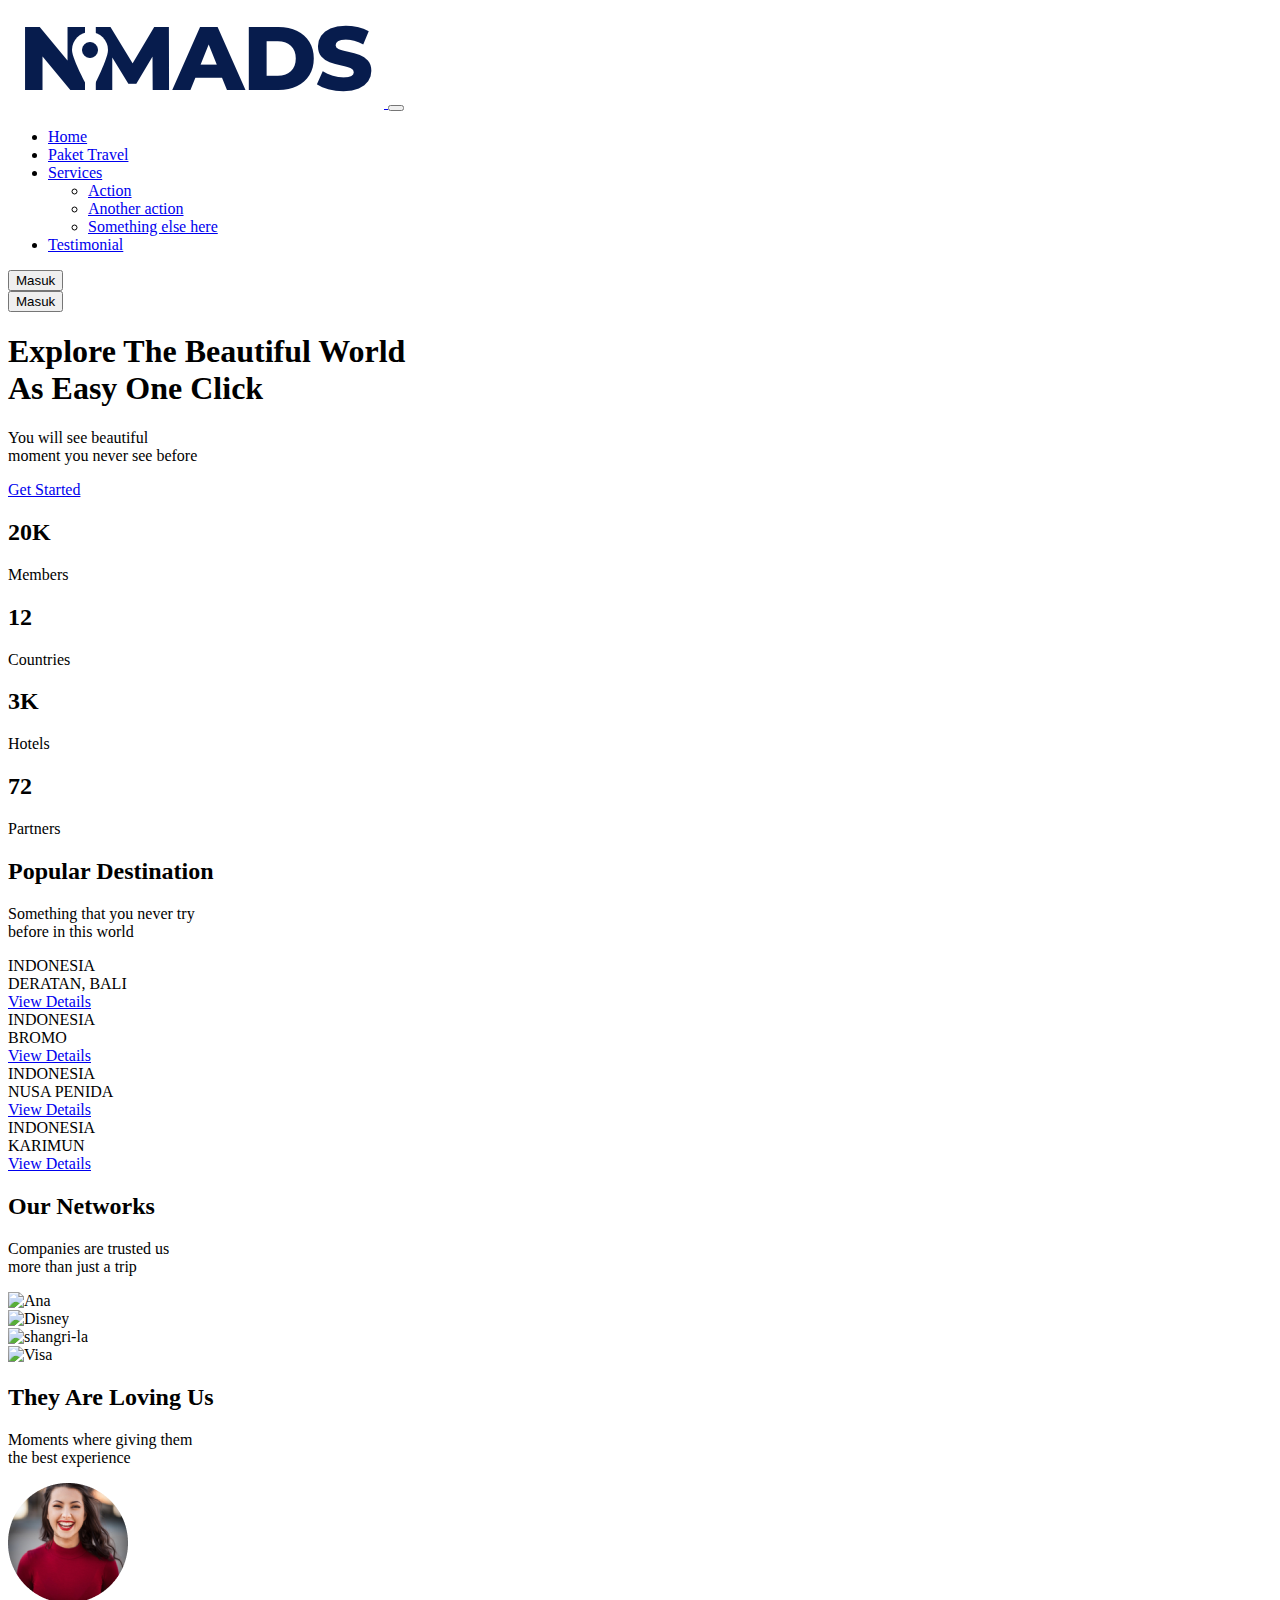
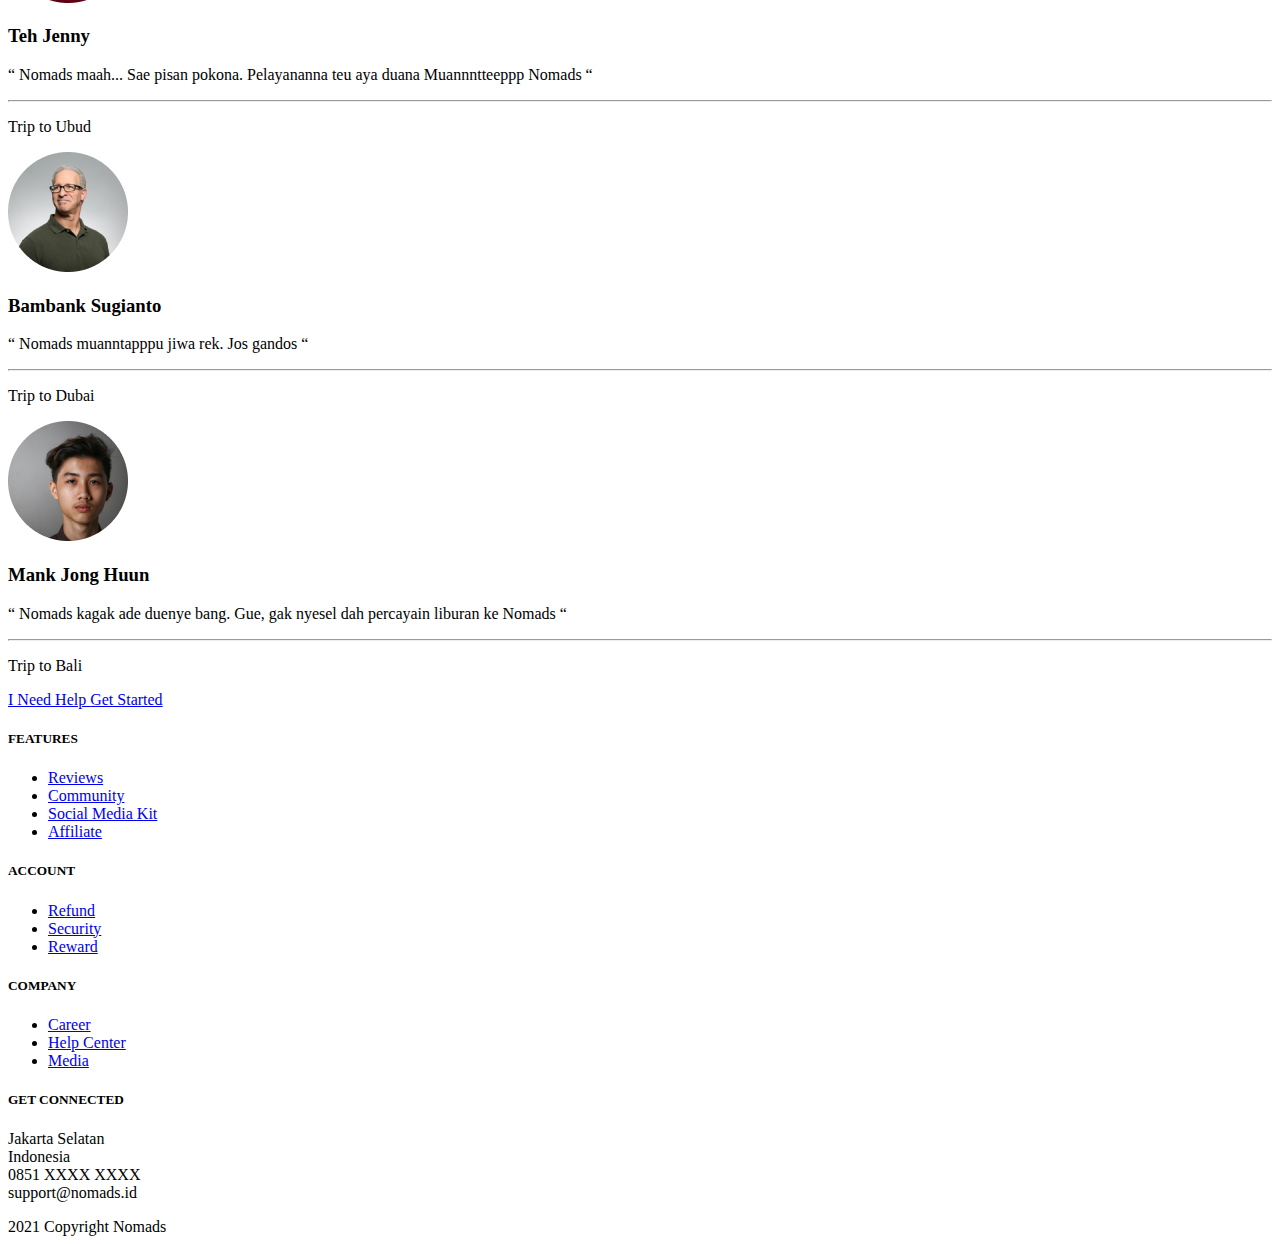
==== index.html @ 2f160909 "first commit" ====
<!doctype html>
<html lang="en">

<head>
    <!-- Required meta tags -->
    <meta charset="utf-8">
    <meta name="keywords" content="Nomads, Travel">
    <meta name="description" content="Explore The Beautiful World As Easy One Click">
    <meta name="author" content="Tarmuji">
    <meta name="viewport" content="width=device-width, initial-scale=1">


    <!-- Bootstrap CSS -->
    <link href="https://cdn.jsdelivr.net/npm/bootstrap@5.1.3/dist/css/bootstrap.min.css" rel="stylesheet"
        integrity="sha384-1BmE4kWBq78iYhFldvKuhfTAU6auU8tT94WrHftjDbrCEXSU1oBoqyl2QvZ6jIW3" crossorigin="anonymous">

    <!-- Fonts CDN -->
    <!-- Assistant -->
    <link rel="preconnect" href="https://fonts.googleapis.com">
    <link rel="preconnect" href="https://fonts.gstatic.com" crossorigin>
    <link href="https://fonts.googleapis.com/css2?family=Assistant:wght@300;400;500;600;700&display=swap"
        rel="stylesheet">
    <!-- For Using -->
    <!-- font-family: 'Assistant', sans-serif; -->
    <!-- End of Assistant -->

    <!-- Playfair Display -->
    <link rel="preconnect" href="https://fonts.googleapis.com">
    <link rel="preconnect" href="https://fonts.gstatic.com" crossorigin>
    <link href="https://fonts.googleapis.com/css2?family=Playfair+Display:wght@700&display=swap" rel="stylesheet">
    <!-- For Using -->
    <!-- font-family: 'Playfair Display', serif; -->
    <!-- End of Playfair -->

    <!-- CSS Independent -->
    <link rel="stylesheet" href="/frontend/styles/main.css">
    <title>Nomads</title>
</head>

<body>
    <!-- Navbar -->
    <nav class="container">
        <div class="row">
            <div class="col-12 navbar navbar-expand-lg navbar-light bg-white">
                <a class="navbar-brand" href="#">
                    <img src="images/logo.png" alt="Nomads" class="d-inline-block align-text-top">
                </a>
                <button class="navbar-toggler" type="button" data-bs-toggle="collapse" data-bs-target="#navbarNav"
                    aria-controls="navbarNav" aria-expanded="false" aria-label="Toggle navigation">
                    <span class="navbar-toggler-icon"></span>
                </button>
                <div class="collapse navbar-collapse" id="navbarNav">
                    <ul class="navbar-nav ms-auto me-3">
                        <li class="nav-item mx-md-2">
                            <a class="nav-link active" aria-current="page" href="index.html">Home</a>
                        </li>
                        <li class="nav-item mx-md-2">
                            <a class="nav-link" href="#">Paket Travel</a>
                        </li>
                        <li class="nav-item dropdown mx-md-2">
                            <a class="nav-link dropdown-toggle" href="#" id="navbarLightDropdownMenuLink" role="button"
                                data-bs-toggle="dropdown" aria-expanded="false">
                                Services
                            </a>
                            <ul class="dropdown-menu dropdown-menu-light" aria-labelledby="navbarLightDropdownMenuLink">
                                <li><a class="dropdown-item" href="#">Action</a></li>
                                <li><a class="dropdown-item" href="#">Another action</a></li>
                                <li><a class="dropdown-item" href="#">Something else here</a></li>
                            </ul>
                        </li>
                        <li class="nav-item mx-md-2">
                            <a class="nav-link" href="#">Testimonial</a>
                        </li>
                    </ul>
                    <!-- Mobile Button -->
                    <form class="form-inline d-md-block d-lg-none">
                        <button class="btn btn-login my-2 my-md-0 mx-md-2">
                            Masuk
                        </button>
                    </form>
                    <!-- Desktop Button -->
                    <form class="form-inline my-2 my-lg-0 d-none d-lg-block">
                        <button class="btn btn-login btn-navbar-right my-2 my-sm-0 px-4">
                            Masuk
                        </button>
                    </form>

                </div>
            </div>
        </div>
    </nav>
    <!-- End NavBar -->

    <!-- Hero -->
    <header class="text-center">
        <h1>
            Explore The Beautiful World
            <br>
            As Easy One Click
        </h1>
        <p class="mt-3">
            You will see beautiful
            <br>
            moment you never see before
        </p>
        <a href="#" class="btn btn-get-started px-4 mt-4">Get Started</a>
    </header>
    <!-- End Hero -->

    <!-- Main Contents -->
    <!-- Statistics -->
    <main>
        <div class="container">
            <section class="section-statistics row d-flex justify-content-center" id="stats">
                <div class="col-md-8 col-12 stats-detail d-flex justify-content-evenly align-items-center flex-row">
                    <div class="text-left">
                        <h2>20K</h2>
                        <p>Members</p>
                    </div>
                    <div class="text-left">
                        <h2>12</h2>
                        <p>Countries</p>
                    </div>
                    <div class="text-left">
                        <h2>3K</h2>
                        <p>Hotels</p>
                    </div>
                    <div class="text-left">
                        <h2>72</h2>
                        <p>Partners</p>
                    </div>


                </div>
            </section>
        </div>
        <!-- End of Statistics Section -->

        <!-- Popular Destination -->
        <section class="section-popular" id="popular">
            <div class="container">
                <div class="row">
                    <div class="col-12 text-center section-popular-heading">
                        <h2>Popular Destination</h2>
                        <p>Something that you never try
                            <br>
                            before in this world
                        </p>
                    </div>
                </div>
            </div>
        </section>

        <section class="section-popular-content">
            <div class="container">
                <div class="row section-popular-items d-flex justify-content-center">
                    <div class="col-lg-3 col-md-4 col-sm-6">
                        <div class="card-item d-flex flex-column align-items-between text-center"
                            style="background-image: url(/frontend/images/deratan.jpg); background-position: center;">
                            <div class="travel-country text-uppercase">INDONESIA</div>
                            <div class="travel-location  text-uppercase">DERATAN, BALI</div>
                            <div class="travel-button mt-auto rounded-1">
                                <a href="#" class="btn btn-travel-details px-4">
                                    View Details
                                </a>
                            </div>
                        </div>
                    </div>
                    <div class="col-lg-3 col-md-4 col-sm-6">
                        <div class="card-item d-flex flex-column align-items-between text-center"
                            style="background-image: url(/frontend/images/bromo.jpg); background-position: center;">
                            <div class="travel-country text-uppercase">INDONESIA</div>
                            <div class="travel-location  text-uppercase">BROMO</div>
                            <div class="travel-button mt-auto rounded-1">
                                <a href="#" class="btn btn-travel-details px-4">
                                    View Details
                                </a>
                            </div>
                        </div>
                    </div>
                    <div class="col-lg-3 col-md-4 col-sm-6">
                        <div class="card-item d-flex flex-column align-items-between text-center" style="background-image: url(/frontend/images/nusa-penida.jpg); background-position:
                            center;">
                            <div class="travel-country text-uppercase">INDONESIA</div>
                            <div class="travel-location  text-uppercase">NUSA PENIDA</div>
                            <div class="travel-button mt-auto rounded-1">
                                <a href="#" class="btn btn-travel-details px-4">
                                    View Details
                                </a>
                            </div>
                        </div>
                    </div>
                    <div class="col-lg-3 col-md-4 col-sm-6">
                        <div class="card-item d-flex flex-column align-items-between text-center"
                            style="background-image: url(/frontend/images/karimun.jpg); background-position: center;">
                            <div class="travel-country text-uppercase">INDONESIA</div>
                            <div class="travel-location  text-uppercase">KARIMUN</div>
                            <div class="travel-button mt-auto rounded-1">
                                <a href="#" class="btn btn-travel-details px-4">
                                    View Details
                                </a>
                            </div>
                        </div>
                    </div>
                </div>
            </div>
        </section>
        <!-- End of Popular Destination -->

        <!-- Our Networks -->
        <section class="section-networks" id="networks">
            <div class="container">
                <div class="row">
                    <div class="d-flex align-items-center flex-wrap">
                        <div class="col-md-4 text-center text-md-start col-12">
                            <h2>Our Networks</h2>
                            <p>Companies are trusted us
                                <br>
                                more than just a trip</p>
                        </div>
                        <div class="col-md-8">
                            <div class="row">
                                <div class="col-md-3 col-sm-6 col-6 image-fluid">
                                    <img src="/frontend/images/ana.png" alt="Ana">
                                </div>
                                <div class="col-md-3 col-sm-6 col-6 image-fluid">
                                    <img src="/frontend/images/disney.png" alt="Disney">
                                </div>
                                <div class="col-md-3 col-sm-6 col-6 image-fluid">
                                    <img src="/frontend/images/shangri-la.png" alt="shangri-la">
                                </div>
                                <div class="col-md-3 col-sm-6 col-6 image-fluid">
                                    <img src="/frontend/images/visa.png" alt="Visa">
                                </div>
                            </div>

                        </div>

                    </div>
                </div>
            </div>
        </section>
        <!-- End of Our Networks -->

        <!-- Testimonial -->
        <section class="section-testimonial-heading" id="testimonialHeading">
            <div class="container">
                <div class="row">
                    <div class="col-12 text-center">
                        <h2>They Are Loving Us</h2>
                        <p>Moments where giving them
                            <br>
                            the best experience
                        </p>
                    </div>
                </div>
            </div>
        </section>

        <section class="section-testimonial-content" id="testimonialContent">
            <div class="container">
                <div class="row justify-content-center">
                    <div class="col-sm-6 col-md-6 col-lg-4">
                        <div class="card card-testimonial text-center">
                            <div class="testimonial-content">

                                <img src="images/teh-jenny.png" alt="User" class="mb-4 rounded-circle">
                                <h3 class="mb-4">Teh Jenny</h3>
                                <p class="testimonial">
                                    “ Nomads maah... Sae pisan pokona. Pelayananna teu aya duana Muannntteeppp Nomads “
                                </p>
                            </div>
                            <hr>
                            <p class="trip-to mt-2">
                                Trip to Ubud
                            </p>
                        </div>
                    </div>
                    <div class="col-sm-6 col-md-6 col-lg-4">
                        <div class="card card-testimonial text-center">
                            <div class="testimonial-content">
                                <img src="images/sugianto.png" alt="User" class="mb-4 rounded-circle">
                                <h3 class="mb-4">Bambank Sugianto</h3>
                                <p class="testimonial">
                                    “ Nomads muanntapppu jiwa rek. Jos gandos “
                                </p>
                            </div>
                            <hr>
                            <p class="trip-to mt-2">
                                Trip to Dubai
                            </p>
                        </div>
                    </div>
                    <div class="col-sm-6 col-md-6 col-lg-4">
                        <div class="card card-testimonial text-center">
                            <div class="testimonial-content">
                                <img src="images/jong-huun.png" alt="User" class="mb-4 rounded-circle">
                                <h3 class="mb-4">Mank Jong Huun</h3>
                                <p class="testimonial">
                                    “ Nomads kagak ade duenye bang. Gue, gak nyesel dah percayain liburan ke Nomads “
                                </p>
                            </div>
                            <hr>
                            <p class="trip-to mt-2">
                                Trip to Bali
                            </p>
                        </div>
                    </div>
                </div>
            </div>

            <div class="container">
                <div class="row">
                    <div class="col-12 text-center">
                        <a href="#" class="btn btn-need-help px-4 mt-4 mx-1">
                            I Need Help
                        </a>
                        <a href="#" class="btn btn-get-started px-4 mt-4 mx-1">
                            Get Started
                        </a>
                    </div>
                </div>
            </div>

        </section>
        <!-- End of Testimonial -->
    </main>

    <!-- Footer -->
    <footer class="section-footer mt-5 mb-4">
        <div class="container border-top pt-5 pb-5">
            <div class="row justify-content-center">
                <div class="col-12">
                    <div class="row">
                        <div class="col-lg-3 col-md-6 col-6">
                            <h5>FEATURES</h5>
                            <ul class="list-unstyled">
                                <li><a href="#">Reviews</a></li>
                                <li><a href="#">Community</a></li>
                                <li><a href="#">Social Media Kit</a></li>
                                <li><a href="#">Affiliate</a></li>
                            </ul>
                        </div>
                        <div class="col-lg-3 col-md-6 col-6">
                            <h5>ACCOUNT</h5>
                            <ul class="list-unstyled">
                                <li><a href="#">Refund</a></li>
                                <li><a href="#">Security</a></li>
                                <li><a href="#">Reward</a></li>
                            </ul>
                        </div>
                        <div class="col-lg-3 col-md-6 col-6">
                            <h5>COMPANY</h5>
                            <ul class="list-unstyled">
                                <li><a href="#">Career</a></li>
                                <li><a href="#">Help Center</a></li>
                                <li><a href="#">Media</a></li>
                            </ul>
                        </div>
                        <div class="col-lg-3 col-md-6 col-6">
                            <h5>GET CONNECTED</h5>
                            <p>
                                Jakarta Selatan
                                <br>
                                Indonesia
                                <br>
                                0851 XXXX XXXX
                                <br>
                                support@nomads.id
                            </p>
                        </div>
                    </div>
                </div>
            </div>
        </div>

        <div class="container">
            <div class="row border-top justify-content-center pt-4">
                <div class="col-12 text-gray-500 font-weight-light text-center">
                    2021 Copyright Nomads
                </div>
            </div>
        </div>
    </footer>
    <!-- End of Footer -->







    <!-- Optional JavaScript; choose one of the two! -->
    <script type="text/javascript" src="/frontend/libraries/retina-1.3.0/retina.js"></script>

    <!-- Option 1: Bootstrap Bundle with Popper -->
    <script src="https://cdn.jsdelivr.net/npm/bootstrap@5.1.3/dist/js/bootstrap.bundle.min.js"
        integrity="sha384-ka7Sk0Gln4gmtz2MlQnikT1wXgYsOg+OMhuP+IlRH9sENBO0LRn5q+8nbTov4+1p" crossorigin="anonymous">
    </script>
</body>

</html>
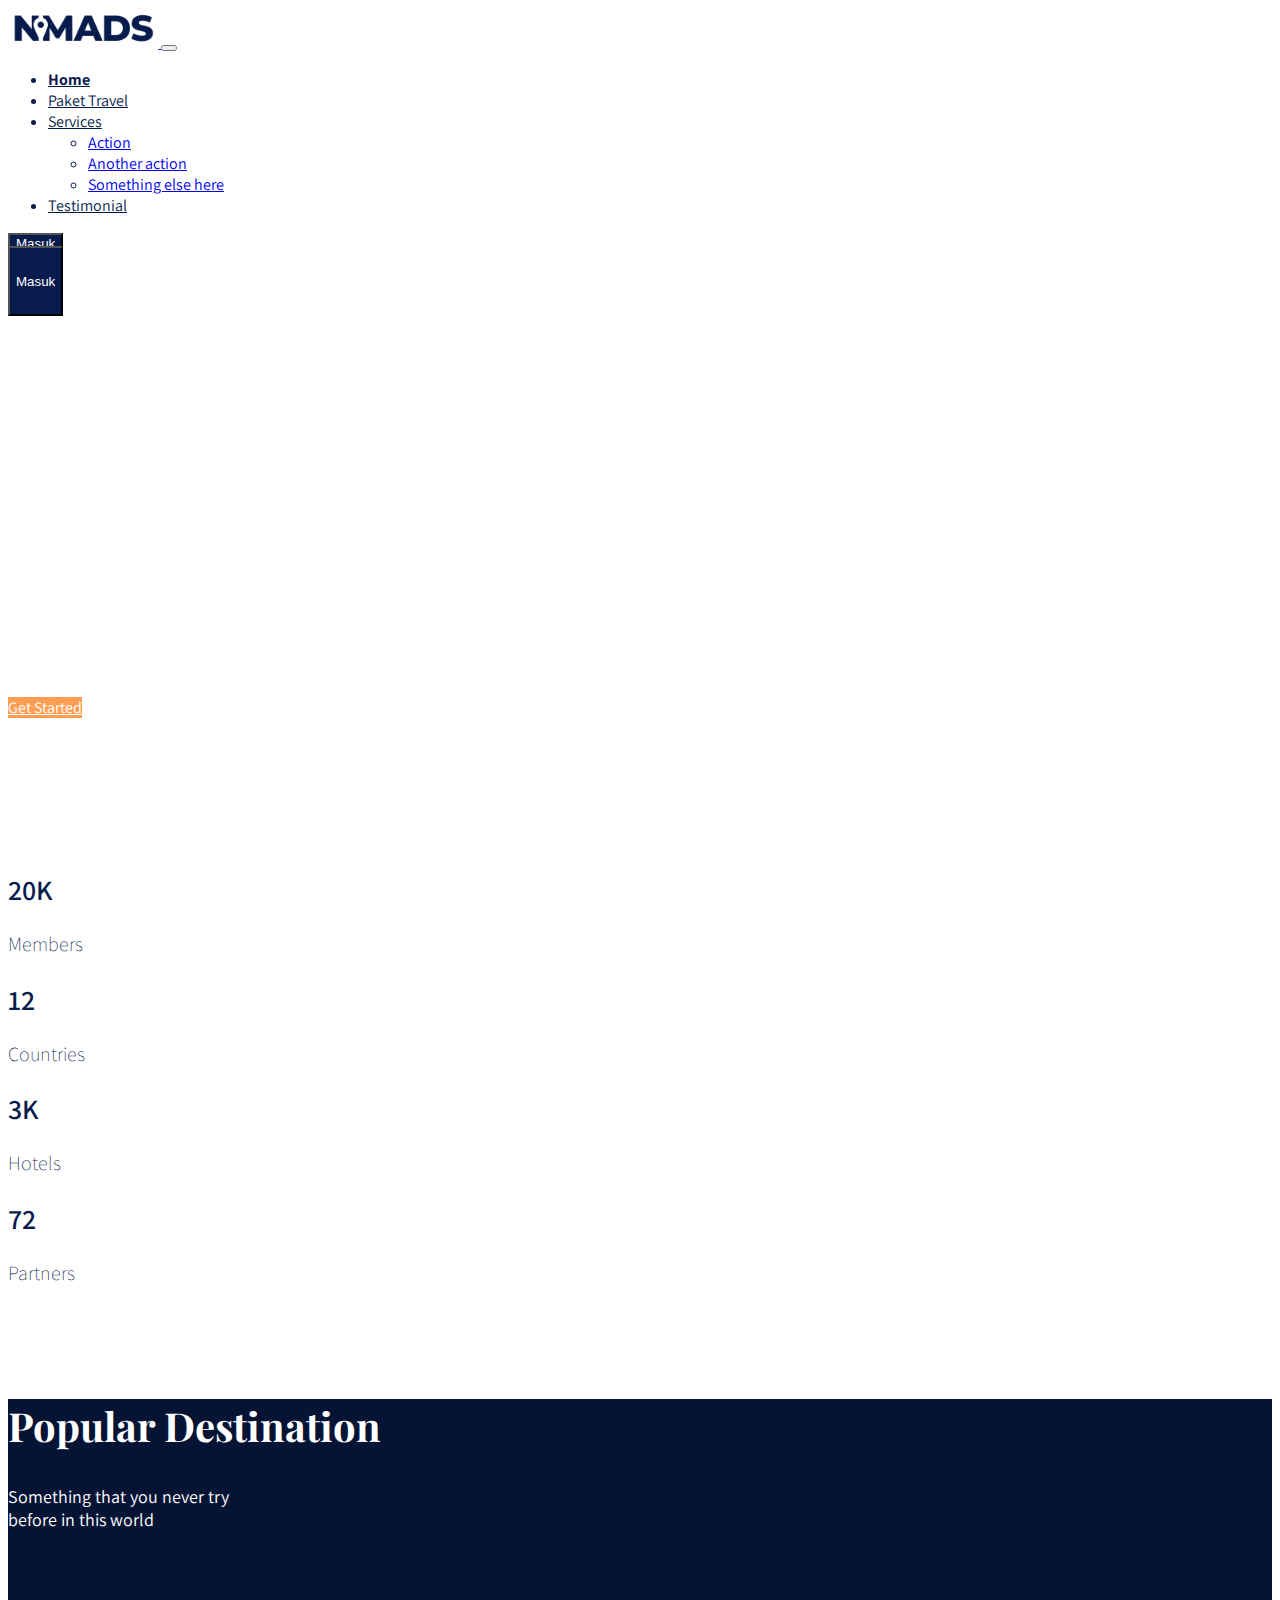
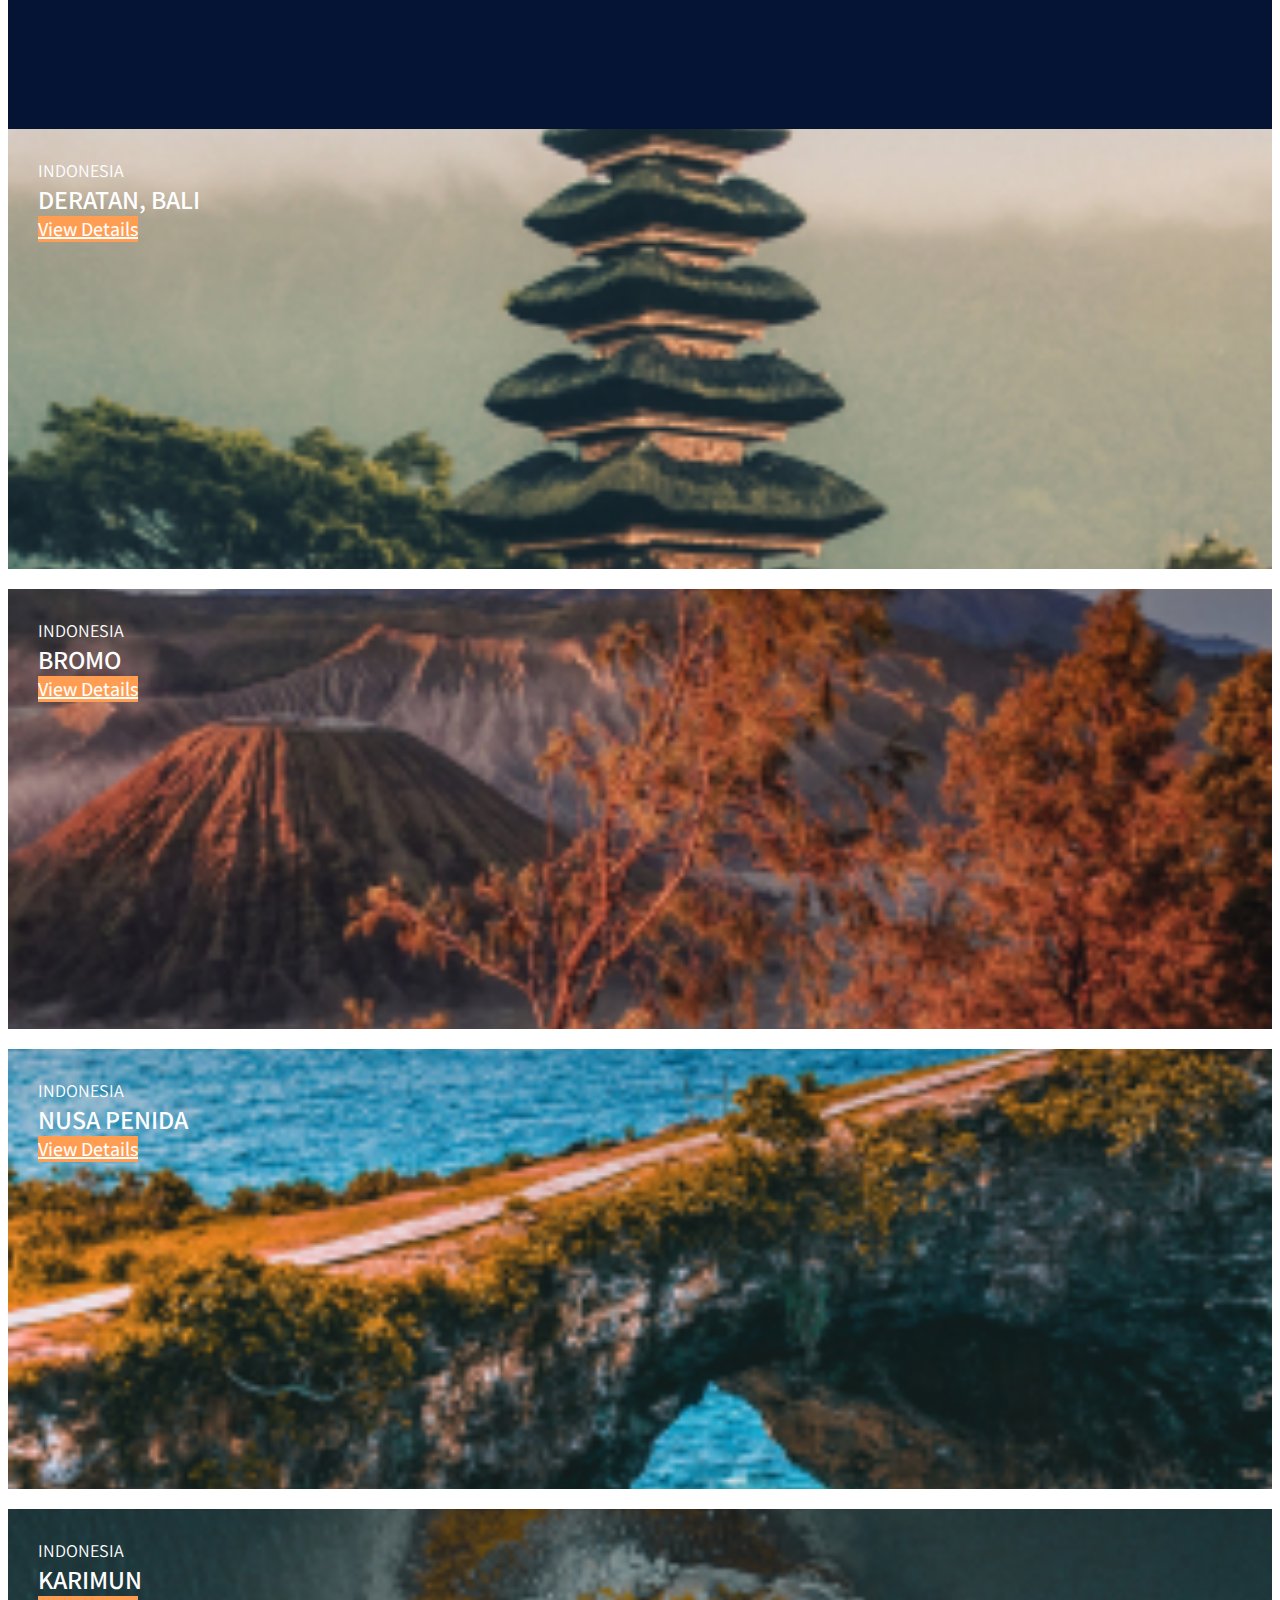
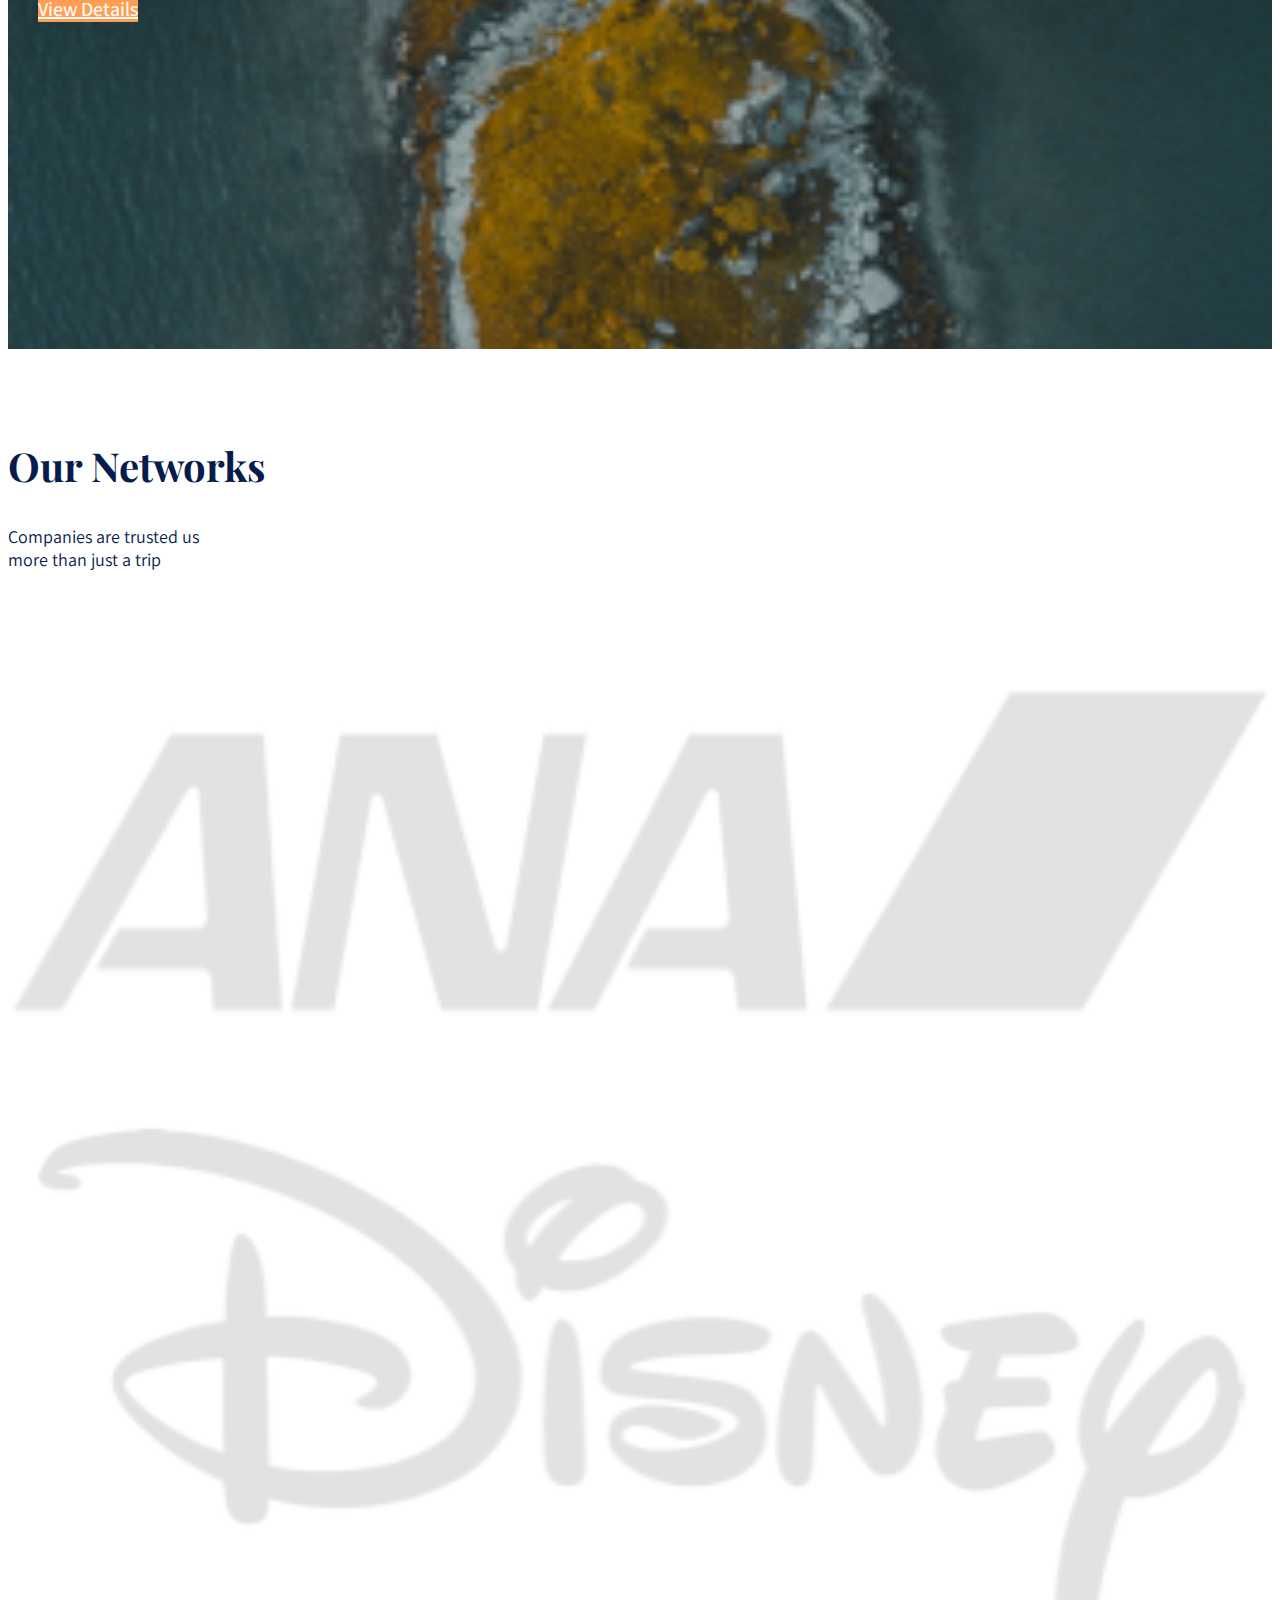
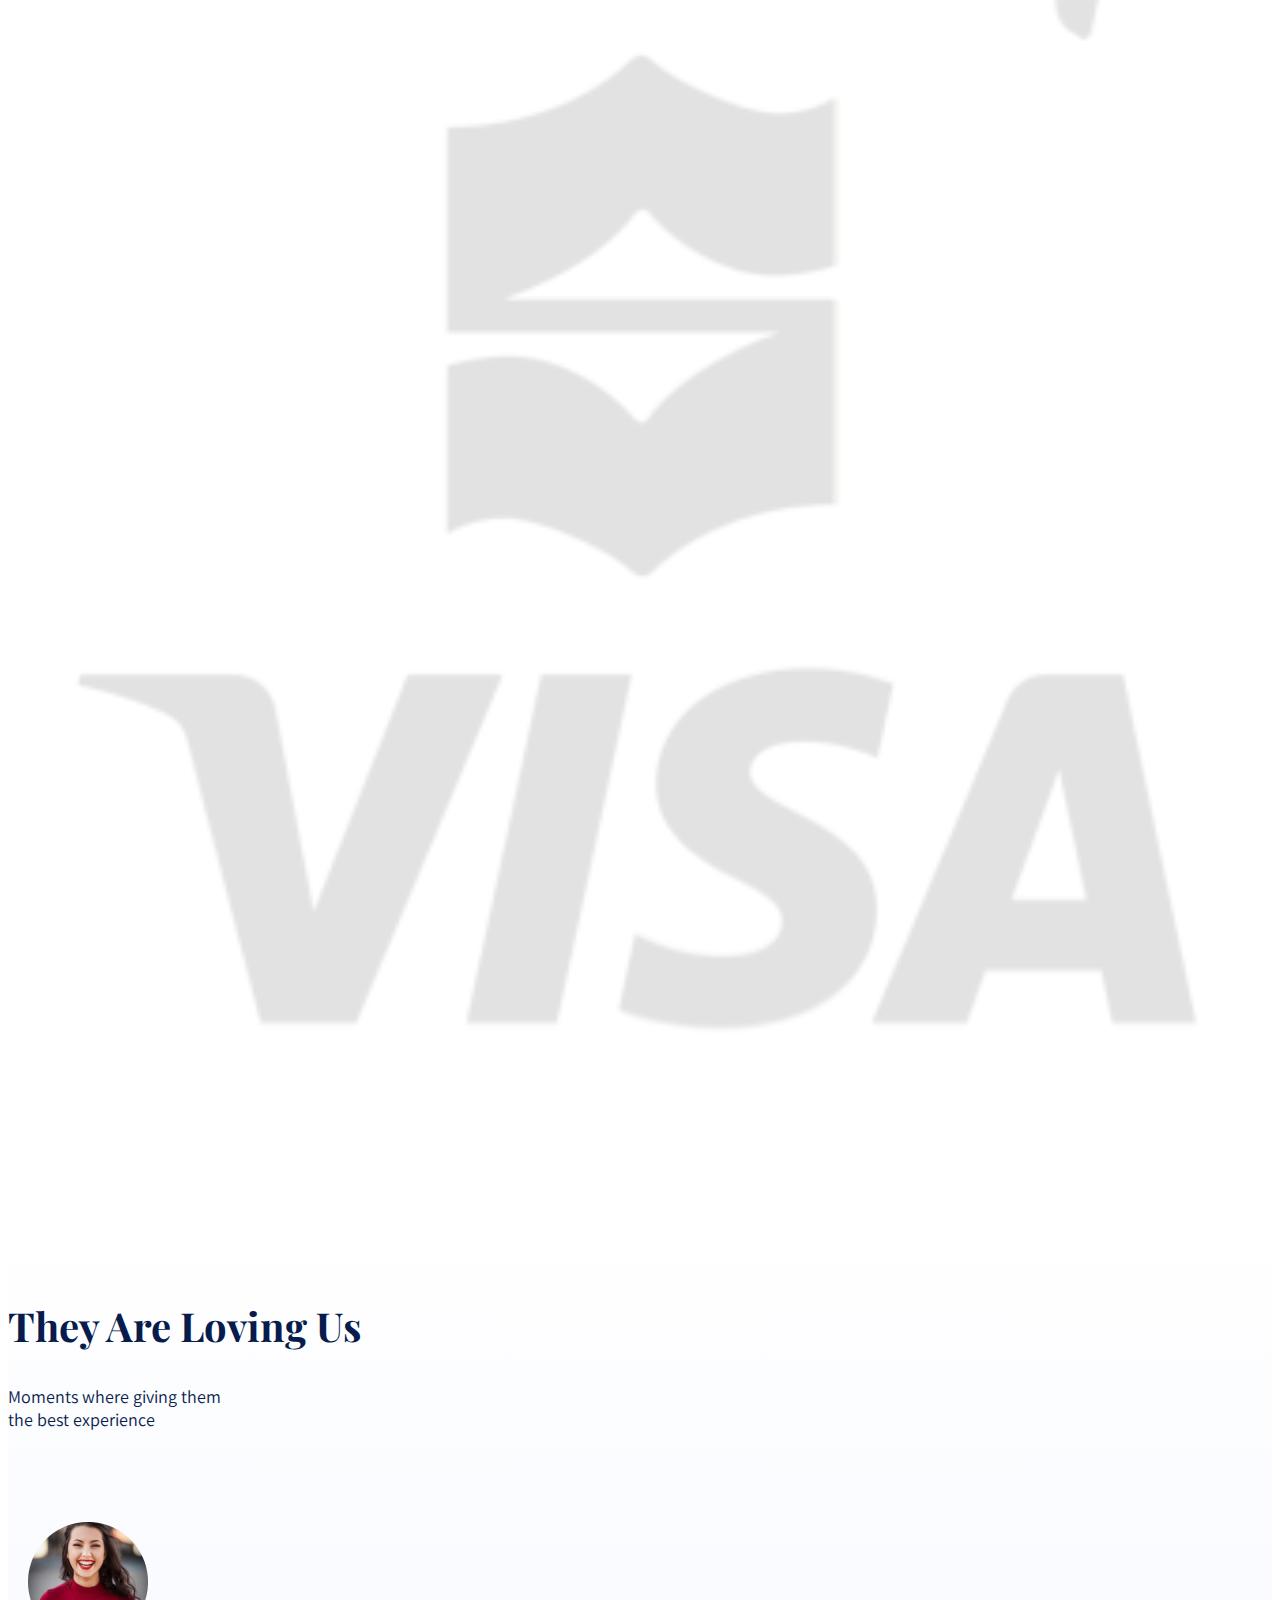
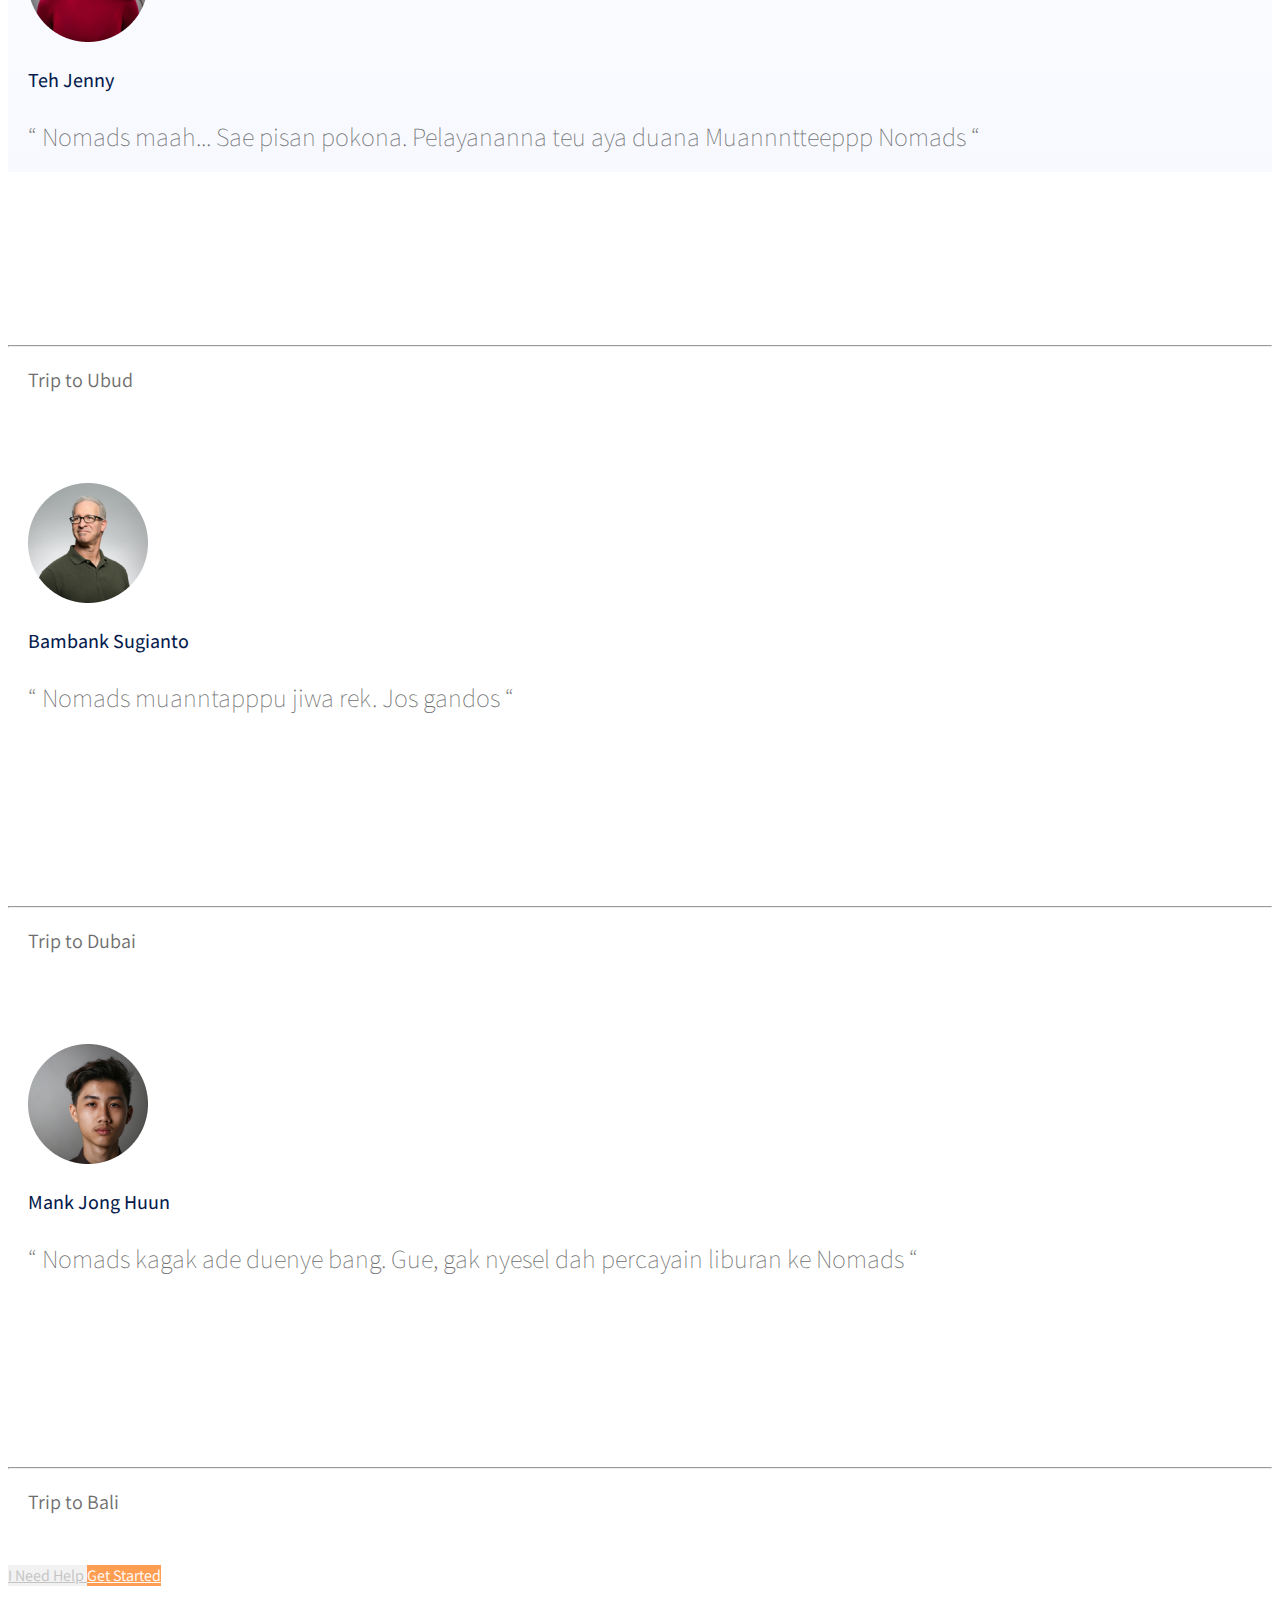
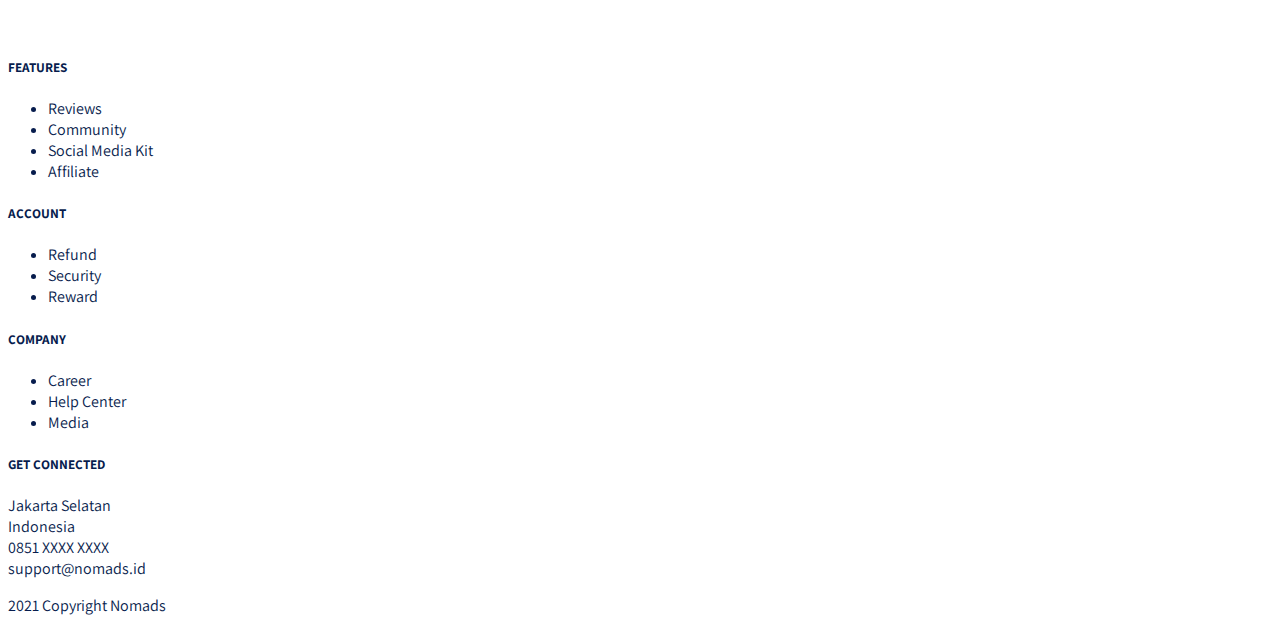
==== commit 033c87f1: "fix diretory" ====
--- a/index.html
+++ b/index.html
@@ -33,7 +33,7 @@
     <!-- End of Playfair -->
 
     <!-- CSS Independent -->
-    <link rel="stylesheet" href="/frontend/styles/main.css">
+    <link rel="stylesheet" href="styles/main.css">
     <title>Nomads</title>
 </head>
 
@@ -156,7 +156,7 @@
                 <div class="row section-popular-items d-flex justify-content-center">
                     <div class="col-lg-3 col-md-4 col-sm-6">
                         <div class="card-item d-flex flex-column align-items-between text-center"
-                            style="background-image: url(/frontend/images/deratan.jpg); background-position: center;">
+                            style="background-image: url(images/deratan.jpg); background-position: center;">
                             <div class="travel-country text-uppercase">INDONESIA</div>
                             <div class="travel-location  text-uppercase">DERATAN, BALI</div>
                             <div class="travel-button mt-auto rounded-1">
@@ -168,7 +168,7 @@
                     </div>
                     <div class="col-lg-3 col-md-4 col-sm-6">
                         <div class="card-item d-flex flex-column align-items-between text-center"
-                            style="background-image: url(/frontend/images/bromo.jpg); background-position: center;">
+                            style="background-image: url(images/bromo.jpg); background-position: center;">
                             <div class="travel-country text-uppercase">INDONESIA</div>
                             <div class="travel-location  text-uppercase">BROMO</div>
                             <div class="travel-button mt-auto rounded-1">
@@ -179,7 +179,7 @@
                         </div>
                     </div>
                     <div class="col-lg-3 col-md-4 col-sm-6">
-                        <div class="card-item d-flex flex-column align-items-between text-center" style="background-image: url(/frontend/images/nusa-penida.jpg); background-position:
+                        <div class="card-item d-flex flex-column align-items-between text-center" style="background-image: url(images/nusa-penida.jpg); background-position:
                             center;">
                             <div class="travel-country text-uppercase">INDONESIA</div>
                             <div class="travel-location  text-uppercase">NUSA PENIDA</div>
@@ -192,7 +192,7 @@
                     </div>
                     <div class="col-lg-3 col-md-4 col-sm-6">
                         <div class="card-item d-flex flex-column align-items-between text-center"
-                            style="background-image: url(/frontend/images/karimun.jpg); background-position: center;">
+                            style="background-image: url(images/karimun.jpg); background-position: center;">
                             <div class="travel-country text-uppercase">INDONESIA</div>
                             <div class="travel-location  text-uppercase">KARIMUN</div>
                             <div class="travel-button mt-auto rounded-1">
@@ -221,16 +221,16 @@
                         <div class="col-md-8">
                             <div class="row">
                                 <div class="col-md-3 col-sm-6 col-6 image-fluid">
-                                    <img src="/frontend/images/ana.png" alt="Ana">
+                                    <img src="images/ana.png" alt="Ana">
                                 </div>
                                 <div class="col-md-3 col-sm-6 col-6 image-fluid">
-                                    <img src="/frontend/images/disney.png" alt="Disney">
+                                    <img src="images/disney.png" alt="Disney">
                                 </div>
                                 <div class="col-md-3 col-sm-6 col-6 image-fluid">
-                                    <img src="/frontend/images/shangri-la.png" alt="shangri-la">
+                                    <img src="images/shangri-la.png" alt="shangri-la">
                                 </div>
                                 <div class="col-md-3 col-sm-6 col-6 image-fluid">
-                                    <img src="/frontend/images/visa.png" alt="Visa">
+                                    <img src="images/visa.png" alt="Visa">
                                 </div>
                             </div>
 
@@ -391,7 +391,7 @@
 
 
     <!-- Optional JavaScript; choose one of the two! -->
-    <script type="text/javascript" src="/frontend/libraries/retina-1.3.0/retina.js"></script>
+    <script type="text/javascript" src="libraries/retina-1.3.0/retina.js"></script>
 
     <!-- Option 1: Bootstrap Bundle with Popper -->
     <script src="https://cdn.jsdelivr.net/npm/bootstrap@5.1.3/dist/js/bootstrap.bundle.min.js"
--- a/styles/main.css
+++ b/styles/main.css
@@ -0,0 +1,247 @@
+body {
+  background-color: #fff;
+  font-family: "Assistant", sans-serif;
+  color: #071C4D;
+}
+
+.navbar-brand img {
+  max-height: 40px;
+}
+
+.navbar-light .navbar-nav .nav-link {
+  color: #071C4D;
+}
+
+.navbar-light .navbar-nav .nav-link.active {
+  font-weight: bold;
+  color: #071C4D !important;
+}
+
+.btn-login {
+  background-color: #071C4D;
+  color: #fff;
+}
+
+.btn-login:hover {
+  background-color: #0f2f7a;
+  color: #fff;
+}
+
+.btn-navbar-right {
+  margin-top: -8px !important;
+  margin-bottom: -8px !important;
+  margin-right: -26px !important;
+  height: 70px;
+  border-radius: 0;
+}
+
+header {
+  padding-top: 180px;
+  padding-bottom: 165px;
+  width: 100%;
+  background-image: url(/frontend/images/hero-bg.jpg);
+  background-size: cover;
+  margin-top: -70px;
+}
+
+header h1,
+header p {
+  color: #fff;
+}
+
+header h1 {
+  font-family: "Playfair Display", serif;
+  font-weight: bold;
+  font-size: 50px;
+}
+
+header p {
+  font-size: 22px;
+}
+
+header .btn-get-started {
+  background-color: #FF9E53;
+  color: #fff;
+}
+
+header .btn-get-started:hover {
+  background-color: #ffb074;
+  color: #fff;
+}
+
+.section-statistics {
+  margin-top: -50px;
+}
+
+.section-statistics .stats-detail {
+  padding: 15px 0;
+  background-color: #fff;
+}
+
+.section-statistics h2 {
+  font-weight: 600;
+  font-size: 28px;
+}
+
+.section-statistics p {
+  font-size: 20px;
+  font-weight: lighter;
+  margin-bottom: 0;
+}
+
+.section-popular {
+  min-height: 540px;
+  background-color: #051334;
+  margin-top: -52px;
+  margin-bottom: -230px;
+}
+
+.section-popular .section-popular-heading {
+  margin-top: 150px;
+}
+
+.section-popular .section-popular-heading h2,
+.section-popular .section-popular-heading p {
+  color: #fff;
+}
+
+.section-popular .section-popular-heading h2 {
+  font-family: "Playfair Display", serif;
+  font-weight: bold;
+  font-size: 40px;
+}
+
+.section-popular .section-popular-heading p {
+  font-size: 18px;
+}
+
+.section-popular-content .section-popular-items .card-item {
+  min-height: 380px;
+  color: #fff;
+  padding: 30px;
+  background-size: cover;
+  margin-top: 20px;
+}
+
+.section-popular-content .section-popular-items .card-item .travel-country {
+  font-size: 18px;
+}
+
+.section-popular-content .section-popular-items .card-item .travel-location {
+  font-size: 26px;
+  font-weight: 600;
+}
+
+.section-popular-content .section-popular-items .card-item .travel-button a.btn-travel-details {
+  color: #fff;
+  font-size: 20px;
+  font-weight: 500;
+  background-color: #FF9E53;
+}
+
+.section-popular-content .section-popular-items .card-item .travel-button a.btn-travel-details:hover {
+  background-color: #ffb074;
+  color: #fff;
+}
+
+.section-networks {
+  margin: 90px 0 100px;
+}
+
+.section-networks .container .row h2 {
+  font-family: "Playfair Display", serif !important;
+  font-weight: bold;
+  font-size: 40px;
+}
+
+.section-networks .container .row p {
+  margin-top: 14px;
+  font-size: 18px;
+}
+
+.section-networks .container .row img {
+  width: 100%;
+}
+
+.section-testimonial-heading {
+  background: -webkit-gradient(linear, left top, left bottom, from(#fff), to(#f7f9ff));
+  background: linear-gradient(#fff 0%, #f7f9ff 100%);
+  padding-top: 50px;
+  min-height: 506px;
+}
+
+.section-testimonial-heading h2 {
+  font-family: "Playfair Display", serif !important;
+  font-weight: bold;
+  font-size: 40px;
+}
+
+.section-testimonial-heading p {
+  font-size: 18px;
+}
+
+.section-testimonial-content {
+  margin-top: -290px;
+  padding-bottom: 50px;
+}
+
+.section-testimonial-content .card-testimonial {
+  padding: 40px 20px 10px;
+  border-radius: 11px;
+  margin-bottom: 20px;
+}
+
+.section-testimonial-content .card-testimonial .testimonial-content {
+  min-height: 380px;
+}
+
+.section-testimonial-content .card-testimonial h3 {
+  font-size: 20px;
+  font-weight: 500;
+}
+
+.section-testimonial-content .card-testimonial p.testimonial {
+  font-weight: lighter;
+  font-size: 26px;
+  min-height: 200px;
+  color: #6E6E6E;
+}
+
+.section-testimonial-content .card-testimonial p.trip-to {
+  color: #6e6e6e;
+  font-size: 20px;
+  font-weight: normal;
+}
+
+.section-testimonial-content .card-testimonial hr {
+  margin: 0 -20px;
+}
+
+.section-testimonial-content .btn-get-started {
+  background-color: #FF9E53;
+  color: #fff;
+}
+
+.section-testimonial-content .btn-get-started:hover {
+  background-color: #ffb074;
+}
+
+.section-testimonial-content .btn-need-help {
+  background-color: #f2f2f2;
+  color: #c3c3c3;
+}
+
+.section-testimonial-content .btn-need-help:hover {
+  background-color: #fafafa;
+}
+
+.section-footer a,
+.section-footer p {
+  text-decoration: none;
+  color: #071C4D;
+}
+
+.section-footer a:hover {
+  text-decoration: underline;
+}
+/*# sourceMappingURL=main.css.map */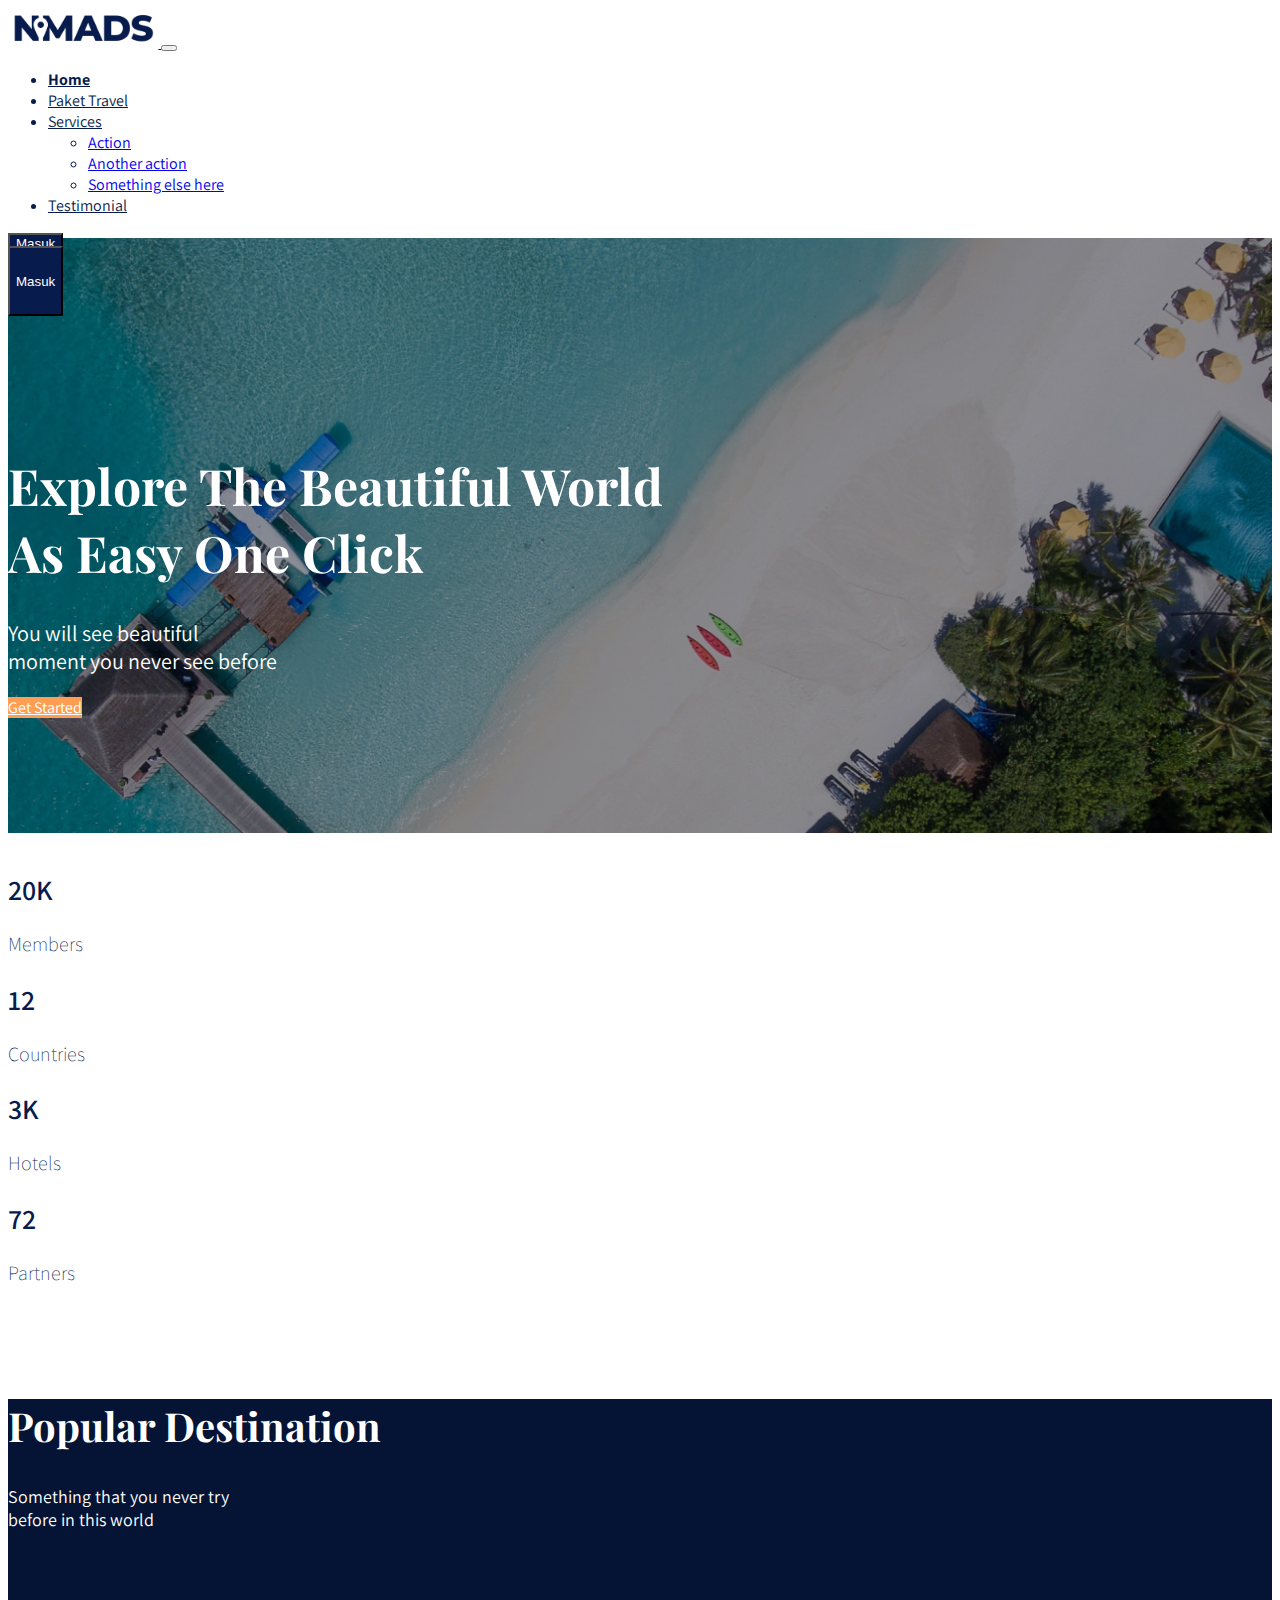
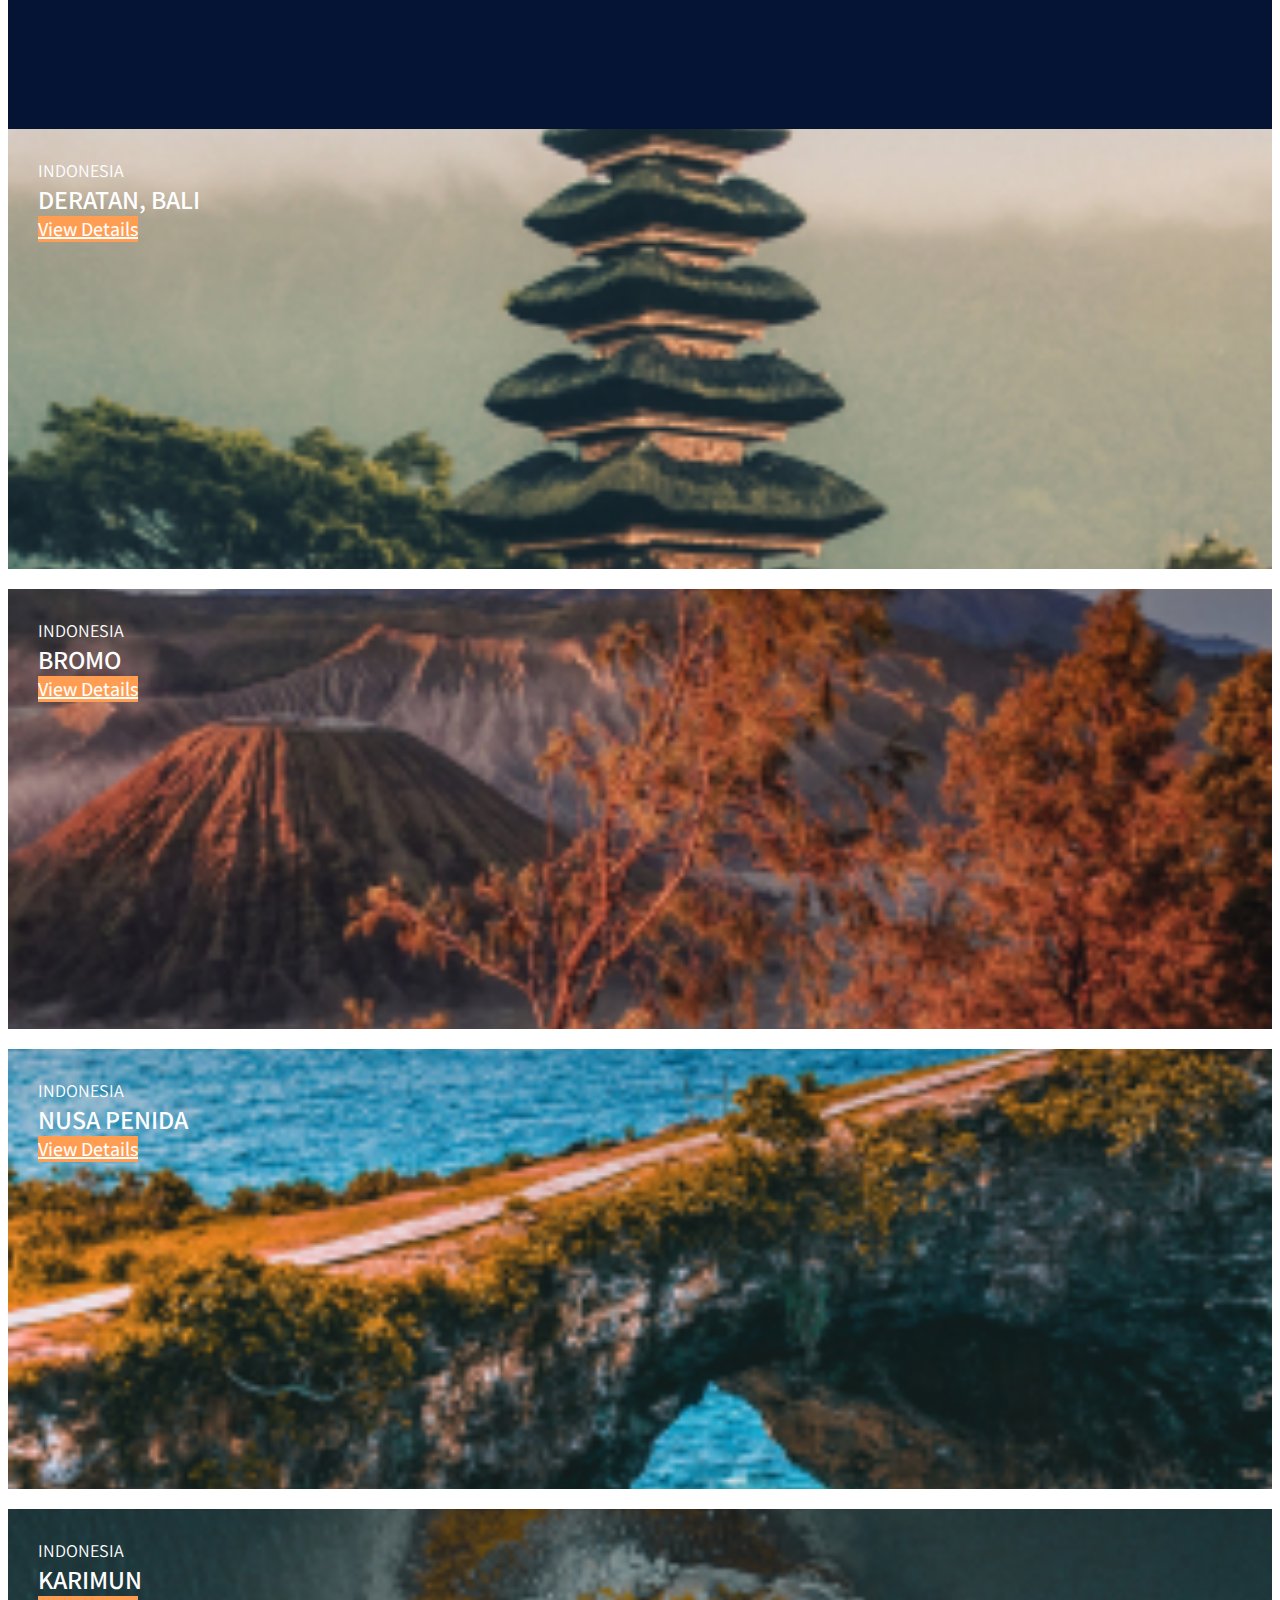
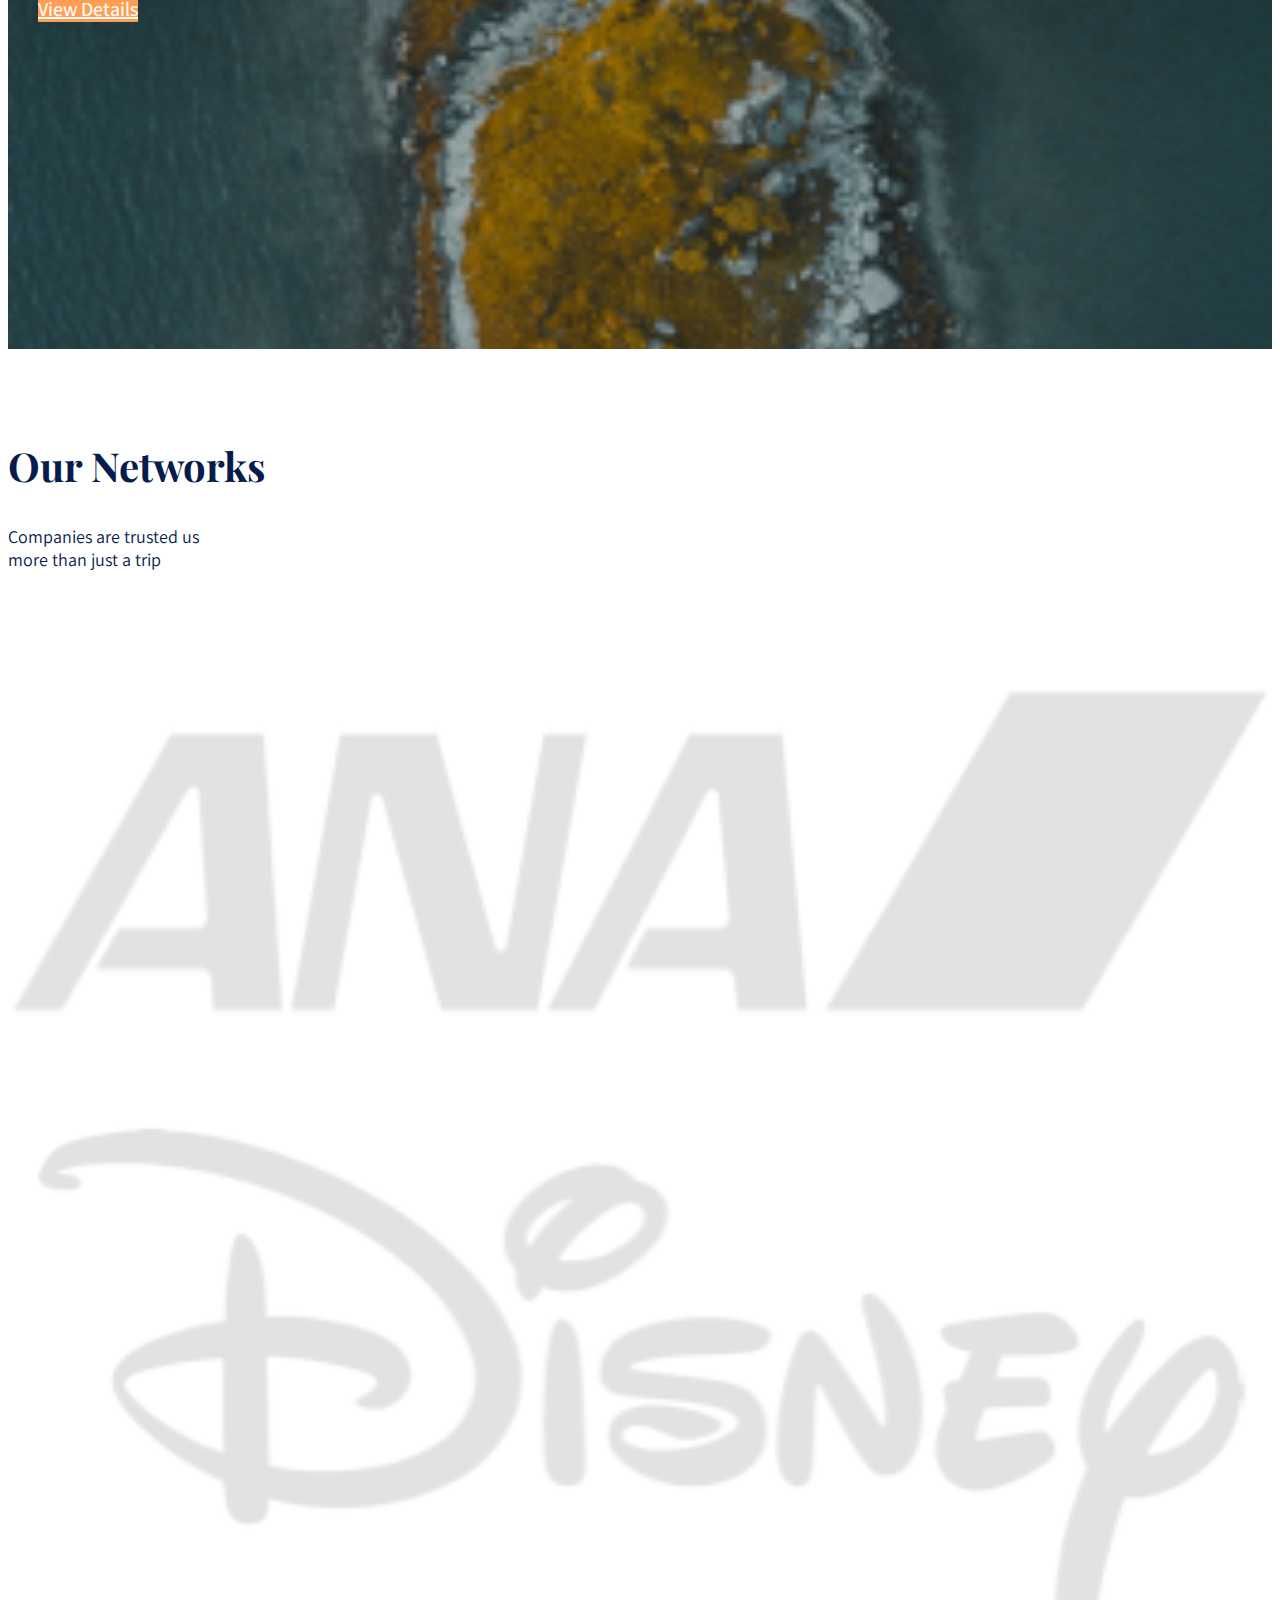
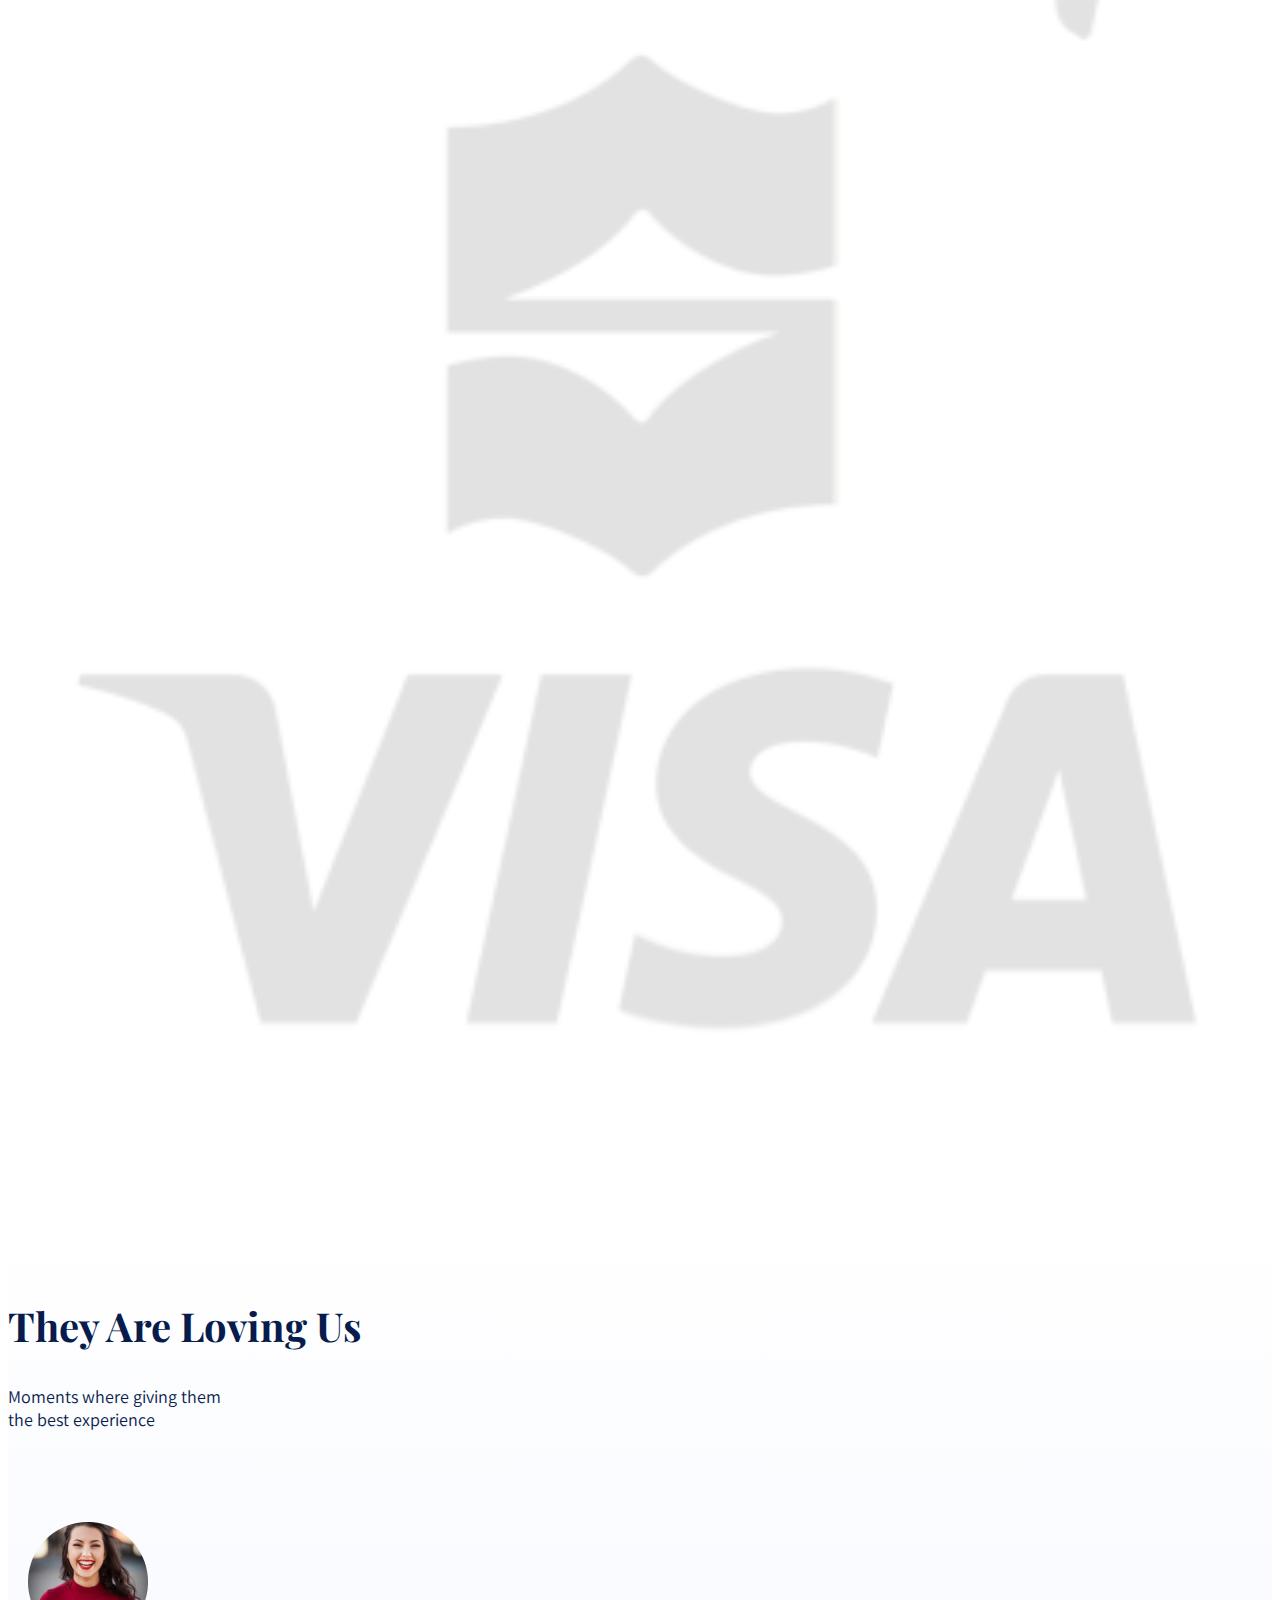
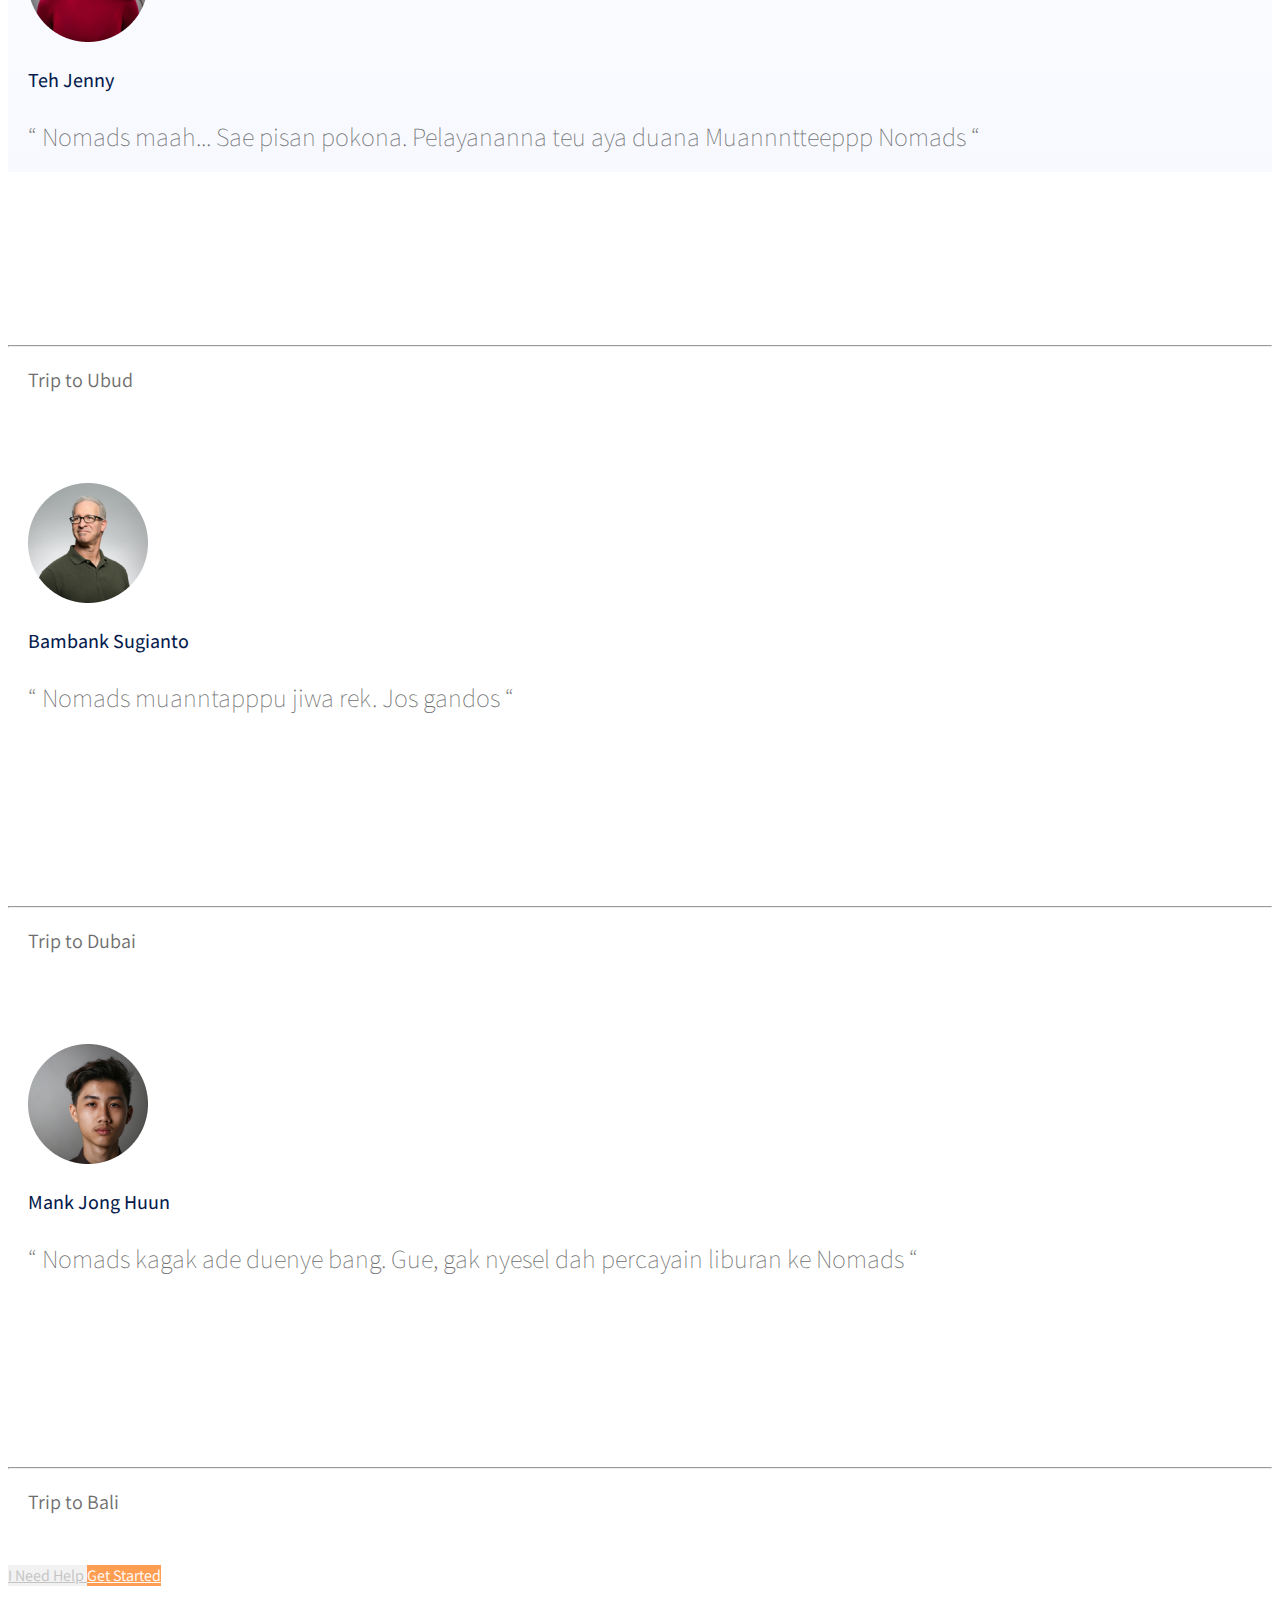
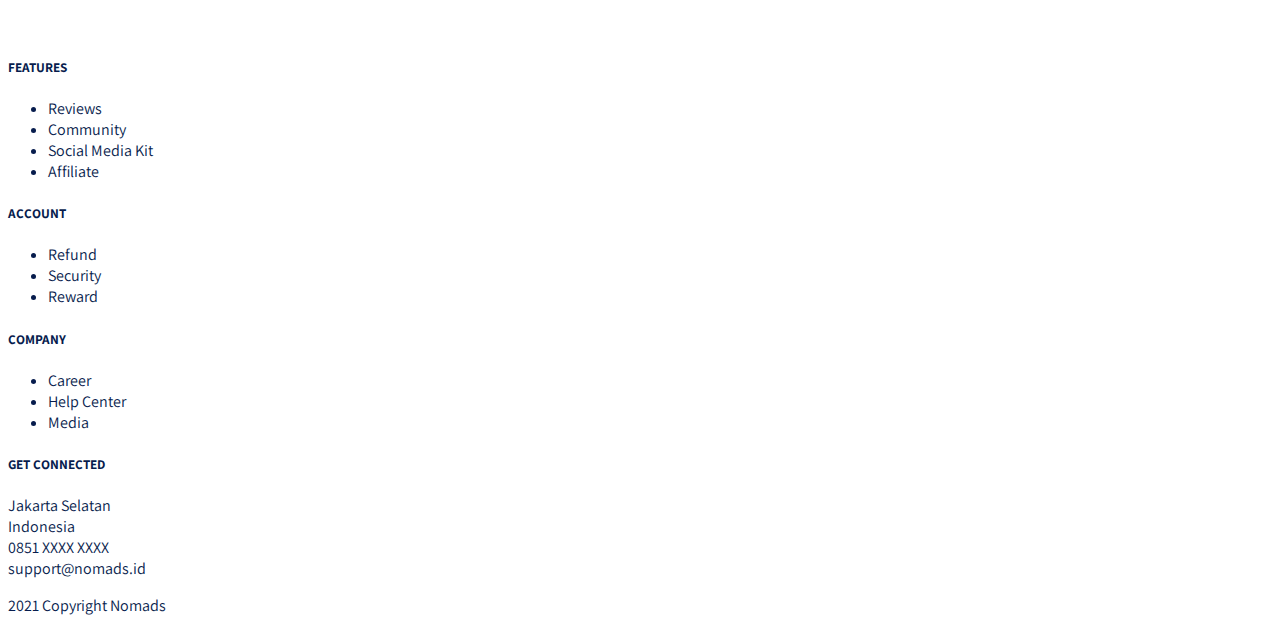
==== commit 5a22199e: "details page add" ====
--- a/index.html
+++ b/index.html
@@ -184,7 +184,7 @@
                             <div class="travel-country text-uppercase">INDONESIA</div>
                             <div class="travel-location  text-uppercase">NUSA PENIDA</div>
                             <div class="travel-button mt-auto rounded-1">
-                                <a href="#" class="btn btn-travel-details px-4">
+                                <a href="details.html" class="btn btn-travel-details px-4">
                                     View Details
                                 </a>
                             </div>
--- a/styles/main.css
+++ b/styles/main.css
@@ -39,8 +39,9 @@
   padding-top: 180px;
   padding-bottom: 165px;
   width: 100%;
-  background-image: url(/frontend/images/hero-bg.jpg);
+  background-image: url(../images/hero-bg.jpg);
   background-size: cover;
+  background-position: center;
   margin-top: -70px;
 }
 
@@ -244,4 +245,126 @@
 .section-footer a:hover {
   text-decoration: underline;
 }
+
+.section-details-heading {
+  min-height: 310px;
+  background-color: #E4E6EB;
+  margin-top: -70px;
+}
+
+.section-details-content {
+  margin-top: -210px;
+  min-height: 100vh;
+}
+
+.section-details-content .breadcrumb {
+  margin-bottom: 40px;
+  padding: 0;
+}
+
+.section-details-content .breadcrumb li.breadcrumb-item {
+  color: #071C4D;
+  font-size: 20px;
+}
+
+.section-details-content .breadcrumb li.breadcrumb-item::before {
+  margin: 0 1em;
+}
+
+.section-details-content .breadcrumb li.breadcrumb-item.active {
+  font-weight: bold;
+  color: #071C4D;
+}
+
+.section-details-content .card {
+  border-radius: 11px;
+  padding: 30px;
+}
+
+.section-details-content .card h1 {
+  font-size: 26px;
+  font-weight: 600;
+}
+
+.section-details-content .card p {
+  color: #6E6E6E;
+  font-size: 18px;
+  font-weight: lighter;
+}
+
+.section-details-content .card .gambar-kecil {
+  margin-top: 15px;
+}
+
+.section-details-content .card .gambar-kecil img.xactive {
+  border: 4px solid #1ABC9C;
+}
+
+.section-details-content .card .features {
+  margin-top: 30px;
+}
+
+.section-details-content .card .features .description {
+  margin-left: 14px;
+}
+
+.section-details-content .card .features .description h3 {
+  font-size: 18px;
+  margin-bottom: 0;
+}
+
+.section-details-content .card .features .description p {
+  font-size: 18px;
+  color: #6e6e6e;
+  margin: 0;
+}
+
+.section-details-content .card.card-details.card-right h2 {
+  font-size: 20px;
+  margin-bottom: 14px;
+  font-weight: 600;
+}
+
+.section-details-content .card.card-details.card-right .member-image {
+  width: 40px;
+  height: 40px;
+}
+
+.section-details-content .card.card-details.card-right hr {
+  margin: 20px 0;
+}
+
+.section-details-content .card.card-details.card-right table.trip-information {
+  margin-bottom: 20px;
+}
+
+.section-details-content .card.card-details.card-right table.trip-information th {
+  font-size: 18px;
+  font-weight: lighter;
+}
+
+.section-details-content .card.card-details.card-right table.trip-information td {
+  font-size: 18px;
+  font-weight: lighter;
+  color: #6e6e6e;
+}
+
+.section-details-content .join-container .btn-block {
+  display: block;
+  width: 100%;
+  margin-top: -15px;
+  z-index: 1;
+}
+
+.section-details-content .join-container .btn-join-now {
+  background-color: #FF9E53;
+  font-size: 20px;
+  font-weight: 600;
+  color: #fff;
+  border-radius: 0;
+}
+
+.section-details-content .join-container .btn-join-now:hover {
+  background-color: #ffb074;
+}
 /*# sourceMappingURL=main.css.map */